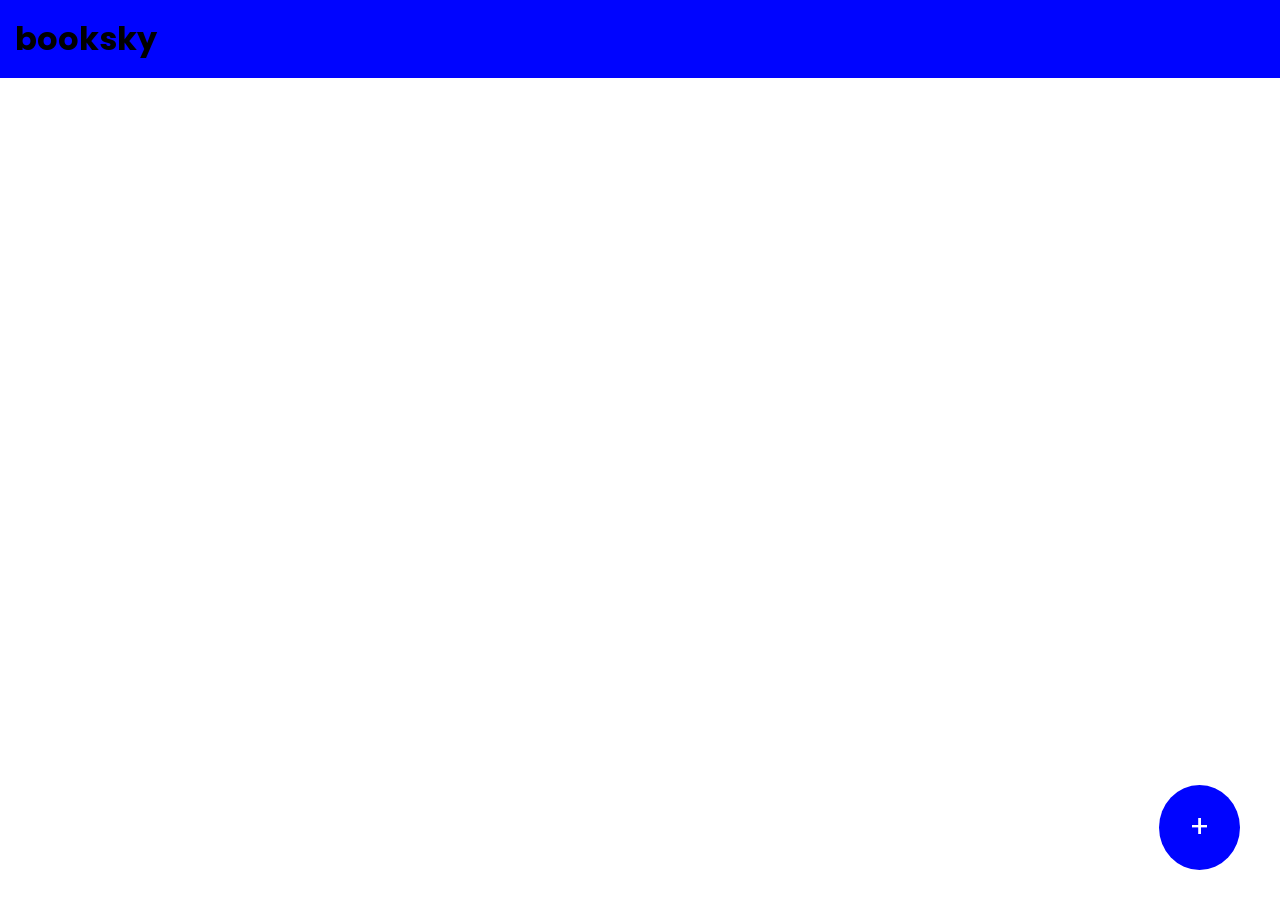
==== index.html @ 183f2000 "file name change" ====
<!DOCTYPE html>
<html lang="en">
<head>
    <meta charset="UTF-8">
    <meta name="viewport" content="width=device-width, initial-scale=1.0">
    <title>Booksky Web</title>
    <link rel="stylesheet" href="booksky.css">
    <link rel="preconnect" href="https://fonts.googleapis.com">
<link rel="preconnect" href="https://fonts.gstatic.com" crossorigin>
<link href="https://fonts.googleapis.com/css2?family=Poppins&display=swap" rel="stylesheet">
</head>
<body>
    <div class="navbar">
        <h1 style="padding: 5px;">booksky</h1>
    </div>
    <div class="container">
        <!-- <div class="book-container">
            <h2>Python developer</h2>
            <h5>Riyas</h5>
            <p>Python development is about writing clean, efficient, and scalable code to solve real-world problems. A Python developer leverages strong problem-solving skills and a deep understanding of frameworks, libraries, and databases to build reliable applications. From backend systems and APIs to automation and data processing, Python enables developers to turn ideas into robust, high-performance software solutions.</p>
            <button>Delete</button>
        </div> -->
        
    </div>
    <div class="overlay">

    </div>
    <div class="popup">
        <h2>Add New Book</h2>
        <input type="text" class="inp1" placeholder="enter book name">
        <input type="text" class="inp2" placeholder="enter author name">
        <textarea class="des" placeholder="Description" ></textarea>
        <button class="add">Add</button>
        <button class="cancelpopup">Cancel</button>
    </div>
    
        <button class="add-button">+</button>
    
    <script src="booksky.js"></script>
</body>

</html>
---- booksky.css ----
*{
    margin: 0;
    padding: 0;
    box-sizing: border-box;
    font-family: 'Poppins', sans-serif;
}

.navbar{
    background-color: rgb(0, 4, 255);
    padding: 10px ;
}

.container{
    margin: 10px;
    display: flex;
    flex-wrap: wrap;
    gap: 20px;
}
@media (max-width: 600px) {
    .container{
        justify-content: center;
    }
}
.book-container{
    background-color: black;
    color: white;
    max-width: 300px;
    border-radius: 10px;
    padding: 20px;
    margin: 30px;
}
/* .book-container{
    background-color: black;
    color: white;
    width: 100%;
    max-width: 300px;
    border-radius: 10px;
    padding: 20px;
} */

.book-container h2{
    color: rgb(0, 4, 255);

}
.book-container button{
    background-color: rgb(0, 4, 255);
    padding-top: 5px;
    padding-bottom: 5px;
    padding-left: 10px;
    padding-right: 10px;
    border-radius: 10px;
    margin-top: 10px;
}

.add-button{
    position: fixed;
    bottom: 30px;
    right: 40px;
    background-color: rgb(0, 4, 255);
    color: white;
    border: none;
    font-size: 30px;
    padding-top: 20px;
    padding-bottom: 20px;
    padding-left: 30px;
    padding-right: 30px;
    border-radius: 100%;
}

@media (max-width: 599px){
    .add-button{
        bottom: 20px;
        right: 20px;
        font-size: 22px;
        padding: 14px 20px;
    }
}

/* .overlay{
   width: 100%;
   height :100%;
   background-color: black;
    position: absolute;
    top: 0px;
    left: 0px;
    opacity: 0.8;
    z-index: 1;
    display: none;
} */
.overlay{
    position: fixed;
    inset: 0;
    background-color: black;
    opacity: 0.8;
    z-index: 1;
    display: none;
}


.popup{
    position: fixed;
    top: 50%;
    left: 50%;
    transform: translate(-50%,-50%);
    background-color: blue;
    z-index: 3;
    padding: 25px;
    border-radius: 10px;
    width: 90%;
    max-width: 400px;
    display: none;
    animation: popupZoom 0.3s ease-out;
}
@keyframes popupZoom {
    from{
        transform: translate(-50%,-50%) scale(0.7);
        /* opacity: 0; */
    }
    to{
        transform: translate(-50%,-50%) scale(1);
        /* opacity: 1; */
    }
    
}
/* .popup{
    position: fixed;
    top: 50%;
    left: 50%;
    transform: translate(-50%, -50%);
    background-color: blue;
    z-index: 2;
    padding: 25px;
    border-radius: 10px;
    width: 90%;
    max-width: 400px;
    display: none;
    animation: popupZoom 0.3s ease-out;
} */

.popup input{
    width: 100%;
    background: transparent;
    outline: none;
    border: none;
    border-bottom: solid black 2px;
    padding: 5px;
    margin-top: 10px;
    font-size: 14px;
    color: white;
}
.popup textarea{
    width: 100%;
    background: transparent;
    outline: none;
    color: white;
    border: black 2px solid;
    padding: 5px;
    margin-top: 10px;
    font-size: 14px;
    margin-top: 10px;
}
.popup button{
    background-color: black;
    padding-top: 10px;
    padding-bottom: 10px;
    padding-right: 20px;
    padding-left: 20px;
    color: white;
    margin-top: 10px;
    border: none;
}
.popup input::placeholder{
    color: white;
}
.popup textarea::placeholder{
    color: white;
}
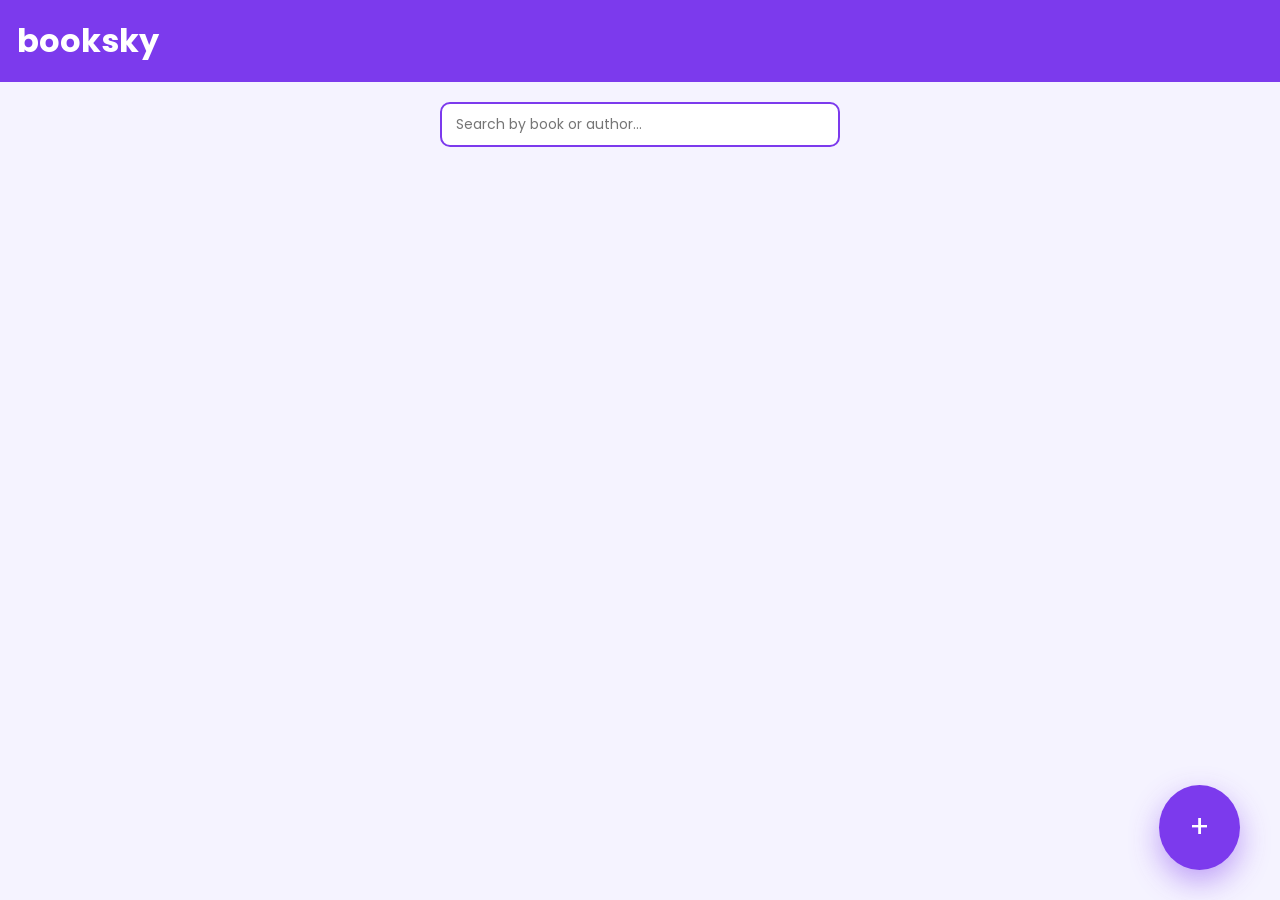
==== commit 22f5becf: "add some css and js to improve ui and add a feature" ====
--- a/index.html
+++ b/index.html
@@ -10,8 +10,12 @@
 <link href="https://fonts.googleapis.com/css2?family=Poppins&display=swap" rel="stylesheet">
 </head>
 <body>
+    
     <div class="navbar">
         <h1 style="padding: 5px;">booksky</h1>
+    </div>
+    <div class="search-box">
+    <input type="text" id="searchInput" placeholder="Search by book or author...">
     </div>
     <div class="container">
         <!-- <div class="book-container">
--- a/booksky.css
+++ b/booksky.css
@@ -5,66 +5,103 @@
     font-family: 'Poppins', sans-serif;
 }
 
+/* Page background */
+body{
+    background-color: #F5F3FF; /* soft lavender */
+}
+
+/* Navbar */
 .navbar{
-    background-color: rgb(0, 4, 255);
-    padding: 10px ;
-}
-
+    background-color: #7C3AED; /* Purple */
+    padding: 12px;
+    color: white;
+}
+
+/* Main container */
 .container{
     margin: 10px;
     display: flex;
     flex-wrap: wrap;
     gap: 20px;
 }
-@media (max-width: 600px) {
+
+@media (max-width: 600px){
     .container{
         justify-content: center;
     }
 }
+
+/* Book Card (Light & Clean) */
 .book-container{
-    background-color: black;
-    color: white;
-    max-width: 300px;
-    border-radius: 10px;
+    background-color: #FFFFFF;
+    color: #1F2937;
+    max-width: 400px;
+    border-radius: 14px;
     padding: 20px;
     margin: 30px;
-}
-/* .book-container{
-    background-color: black;
-    color: white;
-    width: 100%;
-    max-width: 300px;
-    border-radius: 10px;
-    padding: 20px;
-} */
-
+    border-left: 6px solid #7C3AED;
+    box-shadow: 0 10px 25px rgba(0,0,0,0.12);
+    transition: transform 0.2s ease, box-shadow 0.2s ease;
+}
+
+.book-container:hover{
+    transform: translateY(-5px);
+    box-shadow: 0 15px 35px rgba(0,0,0,0.18);
+}
+
+/* Book title */
 .book-container h2{
-    color: rgb(0, 4, 255);
-
-}
+    color: #7C3AED;
+    word-wrap: break-word;
+    overflow-wrap: break-word;
+    white-space: normal;
+}
+
+/* Author */
+.book-container h5{
+    color: #6B7280;
+    margin-top: 6px;
+}
+
+/* Description */
+.book-container p{
+    color: #374151;
+    margin-top: 8px;
+    font-size: 14px;
+}
+
+/* Delete button */
 .book-container button{
-    background-color: rgb(0, 4, 255);
-    padding-top: 5px;
-    padding-bottom: 5px;
-    padding-left: 10px;
-    padding-right: 10px;
-    border-radius: 10px;
-    margin-top: 10px;
-}
-
+    background-color: #EF4444; /* red */
+    color: white;
+    padding: 6px 14px;
+    border-radius: 8px;
+    margin-top: 12px;
+    border: none;
+    cursor: pointer;
+}
+
+.book-container button:hover{
+    background-color: #DC2626;
+}
+
+/* Floating Add Button */
 .add-button{
     position: fixed;
     bottom: 30px;
     right: 40px;
-    background-color: rgb(0, 4, 255);
+    background-color: #7C3AED;
     color: white;
     border: none;
     font-size: 30px;
-    padding-top: 20px;
-    padding-bottom: 20px;
-    padding-left: 30px;
-    padding-right: 30px;
+    padding: 20px 30px;
     border-radius: 100%;
+    cursor: pointer;
+    box-shadow: 0 12px 30px rgba(124,58,237,0.45);
+}
+
+.add-button:hover{
+    background-color: #6D28D9;
 }
 
 @media (max-width: 599px){
@@ -76,102 +113,105 @@
     }
 }
 
-/* .overlay{
-   width: 100%;
-   height :100%;
-   background-color: black;
-    position: absolute;
-    top: 0px;
-    left: 0px;
-    opacity: 0.8;
-    z-index: 1;
-    display: none;
-} */
+/* Overlay */
 .overlay{
     position: fixed;
     inset: 0;
     background-color: black;
-    opacity: 0.8;
+    opacity: 0.7;
     z-index: 1;
     display: none;
 }
 
-
+/* Popup Modal */
 .popup{
     position: fixed;
     top: 50%;
     left: 50%;
     transform: translate(-50%,-50%);
-    background-color: blue;
+    background-color: #4C1D95; /* deep purple */
     z-index: 3;
     padding: 25px;
-    border-radius: 10px;
+    border-radius: 14px;
     width: 90%;
     max-width: 400px;
     display: none;
     animation: popupZoom 0.3s ease-out;
-}
-@keyframes popupZoom {
+    color: white;
+    box-shadow: 0 20px 40px rgba(0,0,0,0.35);
+}
+
+@keyframes popupZoom{
     from{
         transform: translate(-50%,-50%) scale(0.7);
-        /* opacity: 0; */
     }
     to{
         transform: translate(-50%,-50%) scale(1);
-        /* opacity: 1; */
-    }
-    
-}
-/* .popup{
-    position: fixed;
-    top: 50%;
-    left: 50%;
-    transform: translate(-50%, -50%);
-    background-color: blue;
-    z-index: 2;
-    padding: 25px;
-    border-radius: 10px;
-    width: 90%;
-    max-width: 400px;
-    display: none;
-    animation: popupZoom 0.3s ease-out;
-} */
-
+    }
+}
+
+/* Popup inputs */
 .popup input{
     width: 100%;
     background: transparent;
     outline: none;
     border: none;
-    border-bottom: solid black 2px;
-    padding: 5px;
-    margin-top: 10px;
-    font-size: 14px;
-    color: white;
-}
+    border-bottom: solid #DDD6FE 2px;
+    padding: 6px;
+    margin-top: 12px;
+    font-size: 14px;
+    color: white;
+}
+
 .popup textarea{
     width: 100%;
     background: transparent;
     outline: none;
     color: white;
-    border: black 2px solid;
-    padding: 5px;
-    margin-top: 10px;
-    font-size: 14px;
-    margin-top: 10px;
-}
+    border: solid #DDD6FE 2px;
+    padding: 6px;
+    margin-top: 12px;
+    font-size: 14px;
+}
+
+/* Popup buttons */
 .popup button{
-    background-color: black;
-    padding-top: 10px;
-    padding-bottom: 10px;
-    padding-right: 20px;
-    padding-left: 20px;
-    color: white;
-    margin-top: 10px;
-    border: none;
-}
-.popup input::placeholder{
-    color: white;
-}
+    background-color: #111827;
+    padding: 10px 20px;
+    color: white;
+    margin-top: 12px;
+    border: none;
+    border-radius: 8px;
+    cursor: pointer;
+}
+
+.popup button:hover{
+    background-color: #020617;
+}
+
+/* Placeholder text */
+.popup input::placeholder,
 .popup textarea::placeholder{
-    color: white;
-}
+    color: #E9D5FF;
+}
+/* Search Bar */
+.search-box{
+    display: flex;
+    justify-content: center;
+    margin: 20px 10px;
+}
+
+#searchInput{
+    width: 100%;
+    max-width: 400px;
+    padding: 10px 14px;
+    border-radius: 10px;
+    border: 2px solid #7C3AED;
+    outline: none;
+    font-size: 14px;
+}
+
+#searchInput:focus{
+    border-color: #6D28D9;
+    box-shadow: 0 0 0 3px rgba(124,58,237,0.25);
+}
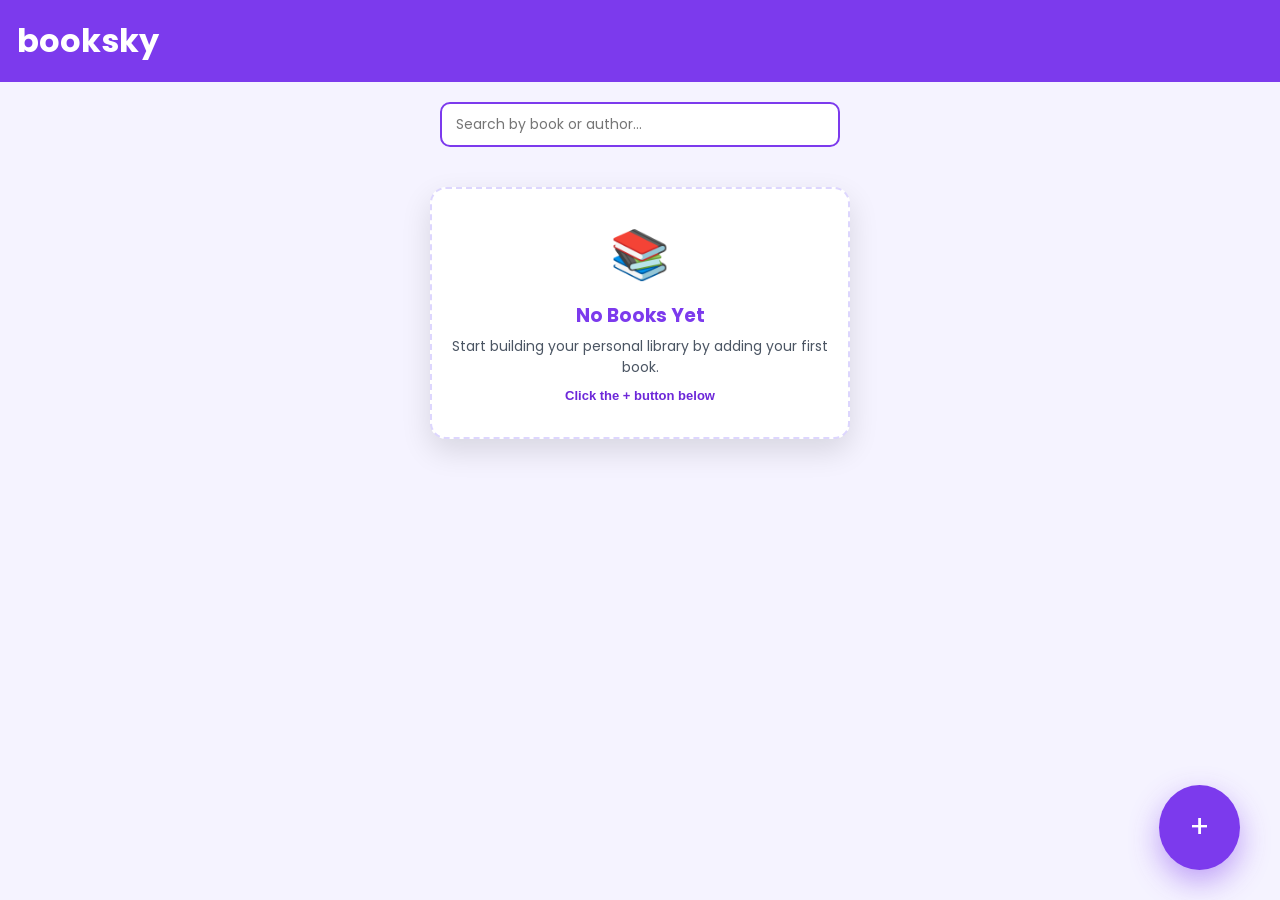
==== commit ccf0a9f9: "improve ui while no book added" ====
--- a/index.html
+++ b/index.html
@@ -17,7 +17,18 @@
     <div class="search-box">
     <input type="text" id="searchInput" placeholder="Search by book or author...">
     </div>
+    
+    <div id="emptyMessage" class="empty-state">
+    <div class="empty-icon">📚</div>
+    <h3>No Books Yet</h3>
+    <p>Start building your personal library by adding your first book.</p>
+    <span>Click the + button below</span>
+</div>
+
+<div class="container"></div>
+
     <div class="container">
+
         <!-- <div class="book-container">
             <h2>Python developer</h2>
             <h5>Riyas</h5>
--- a/booksky.css
+++ b/booksky.css
@@ -215,3 +215,39 @@
     border-color: #6D28D9;
     box-shadow: 0 0 0 3px rgba(124,58,237,0.25);
 }
+
+/* Empty State */
+.empty-state{
+    display: none;
+    text-align: center;
+    background: #FFFFFF;
+    max-width: 420px;
+    margin: 40px auto;
+    padding: 30px 20px;
+    border-radius: 16px;
+    box-shadow: 0 12px 30px rgba(0,0,0,0.12);
+    border: 2px dashed #DDD6FE;
+}
+
+.empty-icon{
+    font-size: 48px;
+    margin-bottom: 10px;
+}
+
+.empty-state h3{
+    color: #7C3AED;
+    margin-bottom: 6px;
+}
+
+.empty-state p{
+    color: #4B5563;
+    font-size: 14px;
+}
+
+.empty-state span{
+    display: inline-block;
+    margin-top: 10px;
+    font-size: 13px;
+    color: #6D28D9;
+    font-weight: 600;
+}
